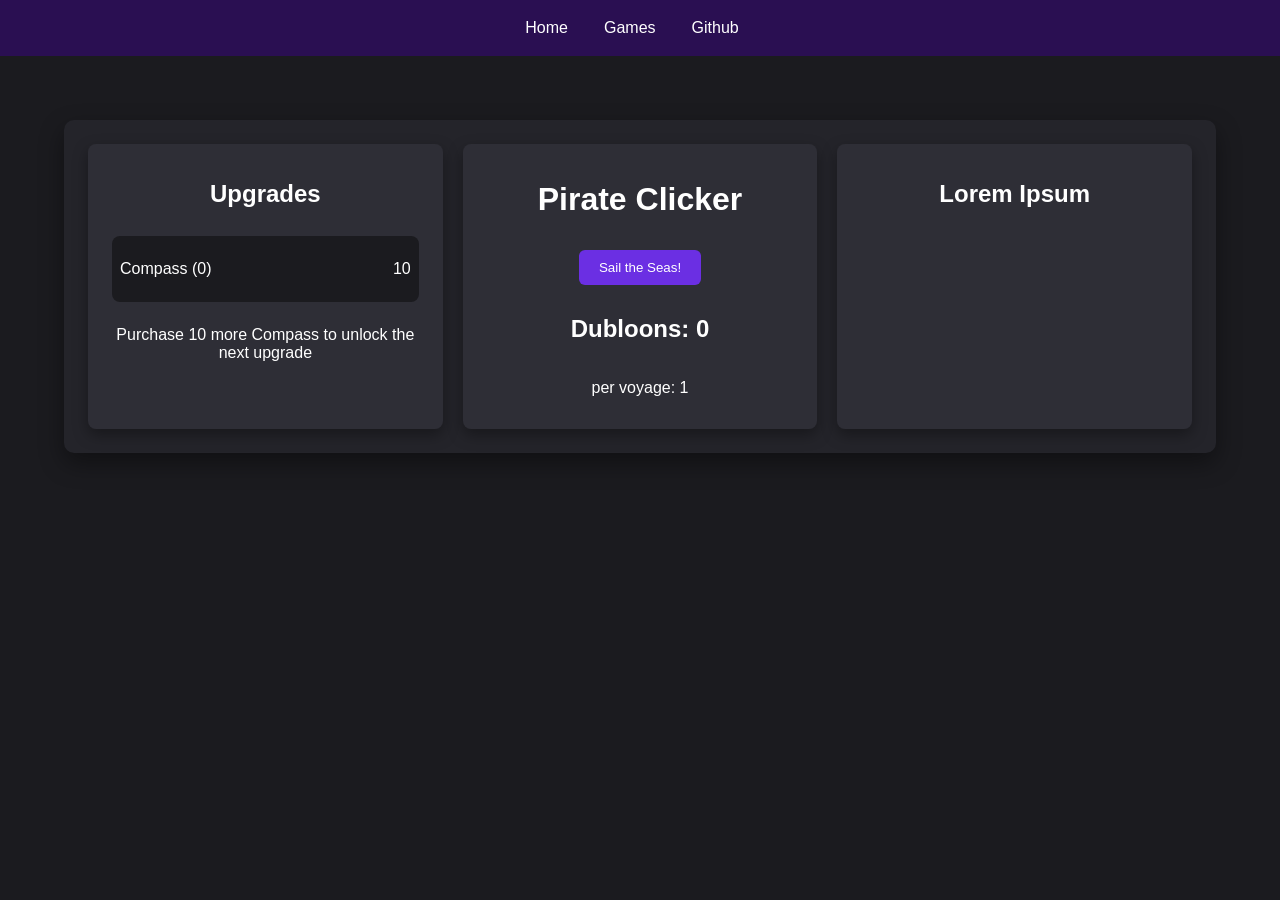
==== index.html @ b9a7f4a6 "renamed clicker.html to index.html" ====
<!DOCTYPE html>
<html>
    <head>
        <meta charset="UTF-8">
        <meta name="viewport" content="width=device-width, initial-scale=1.0">
        <meta name="author" content="Colton Selby">
        <meta name="keywords" content="html, css, javascript, personal, portfolio, webdev">
        <meta name="description" content="This is my personal site, which I will be using to learn and play around with the basics of web development">
        <link rel="stylesheet" href="styles/base.css">
        <link rel="stylesheet" href="styles/layout.css">
        <link rel="stylesheet" href="styles/navbar.css">
        <link rel="stylesheet" href="styles/buttons.css">
        <link rel="stylesheet" href="styles/cards.css">
        <link rel="stylesheet" href="styles/clicker.css">
        <script src="scripts/clicker.js" defer></script>
    </head>
    <body>
        <div class="navbar" id="menuBar">
            <a href="index.html">Home</a>
            <div class="dropdown">
                <a href="games.html" class="dropbtn">Games</a>
                <div class="dropdown-content">
                    <a href="chess.html">Chess</a>
                    <a href="platformer.html">Platformer</a>
                    <a href="ticTacToe.html">Tic Tac Toe</a>
                    <a href="clicker.html">Clicker</a>
                </div>
            </div>
            <a class="external" href="https://github.com/Colt452zz" target="_blank">
                Github
                <img src="images/box-arrow-up-right-svgrepo-com.svg" width="16" height="16">
            </a>
        </div>
        <div class="container wide">
            <div class="page-layout">
                <div class="card-row">
                    <div class="card centered">
                        <h2>Upgrades</h2>
                        <div id="upgradeList"></div>
                        <p id="upgradeText">Purchase 10 more Compass to unlock the next upgrade</p>
                    </div>
                    <div class="card centered">
                        <h1>Pirate Clicker</h1>
                        <button id="clickMe" class="input">Sail the Seas!</button>
                        <h2 id="dubloonCount">Dubloons: 0</h2>
                        <p id="dubloonsPerVoyage">per voyage: 1</p>
                    </div>
                    <div class="card centered">
                        <h2>Lorem Ipsum</h2>
                    </div>
                </div>
            </div>
        </div>
    </body>
</html>
---- styles/base.css ----
/* base.css */
* {
  box-sizing: border-box;
}

body {
  margin: 0;
  font-family: 'Trebuchet MS', Arial, sans-serif;
  background-color: #1b1b1f;
  color: #ffffff;
}

/* UTIL */
.hidden {
  display: none;
}

.external {
  float: right;
}
---- styles/layout.css ----
/* layout.css */

.container {
  max-width: 420px;
  margin: 120px auto 40px;
  padding: 24px;
  background-color: #24242a;
  border-radius: 10px;
  box-shadow: 0 10px 25px rgba(0,0,0,0.4);
}

.centered {
  display: flex;
  flex-direction: column;
  align-items: center;
  text-align: center;
}

.container.wide {
  width: 90vw;
  max-width: 95vw;
}
---- styles/navbar.css ----
/* NAVBAR */
.navbar {
  position: fixed;
  top: 0;
  left: 0;
  width: 100%;
  height: 56px;

  display: flex;
  justify-content: center;
  align-items: stretch;

  background-color: #2a0f52;
  z-index: 1000;
}

.navbar a {
  display: flex;
  align-items: center;
  padding: 14px 18px;
  height: 100%;
  color: white;
  text-decoration: none;
}

/* DROPDOWN */
.dropdown {
  position: relative;
  display: flex;
}

.dropbtn {
  display: flex;
  align-items: center;
}

.dropdown-content {
  display: none;
  position: absolute;
  top: 100%;
  left: 0;

  background-color: #24242a;
  min-width: 180px;
  box-shadow: 0 8px 16px rgba(0,0,0,0.5);
  z-index: 2000;
}

.dropdown-content a {
  display: block;
  padding: 12px 16px;
}

.dropdown:hover .dropdown-content {
  display: block;
}
---- styles/buttons.css ----
/* buttons.css */

button.input {
  background-color: #6b2fe3;
  color: white;
  margin: 10px;
  padding: 10px 20px;
  border-radius: 6px;
  border: none;
  cursor: pointer;
}

button.input:hover {
  background-color: #7d45ee;
}
---- styles/cards.css ----
/* cards.css */

.page-layout {
  display: flex;
  flex-direction: column;
  gap: 32px;
}

.page-header {
  display: flex;
  justify-content: center;
}

.card-row {
  display: flex;
  flex-wrap: wrap;
  gap: 20px;
  justify-content: center;
}

.card {
  flex: 1 1 250px;
  max-width: 400px;
  background-color: #2e2e36;
  padding: 16px;
  border-radius: 8px;
  box-shadow: 0 6px 15px rgba(0,0,0,0.35);
}

.image-card {
  display: inline-flex;
  padding: 12px;
  border-radius: 8px;
  background-color: #2e2e36;
  box-shadow: 0 6px 15px rgba(0,0,0,0.35);
}
---- styles/clicker.css ----
.upgradeBox {
    border-radius: 8px;
    background-color: #1b1b1f;
    padding: 8px;
    display: flex;
    justify-content: space-between;
    margin: 8px;
}
.upgradeBox:hover {
    cursor: pointer;
}
#upgradeList {
    width: 100%;
}
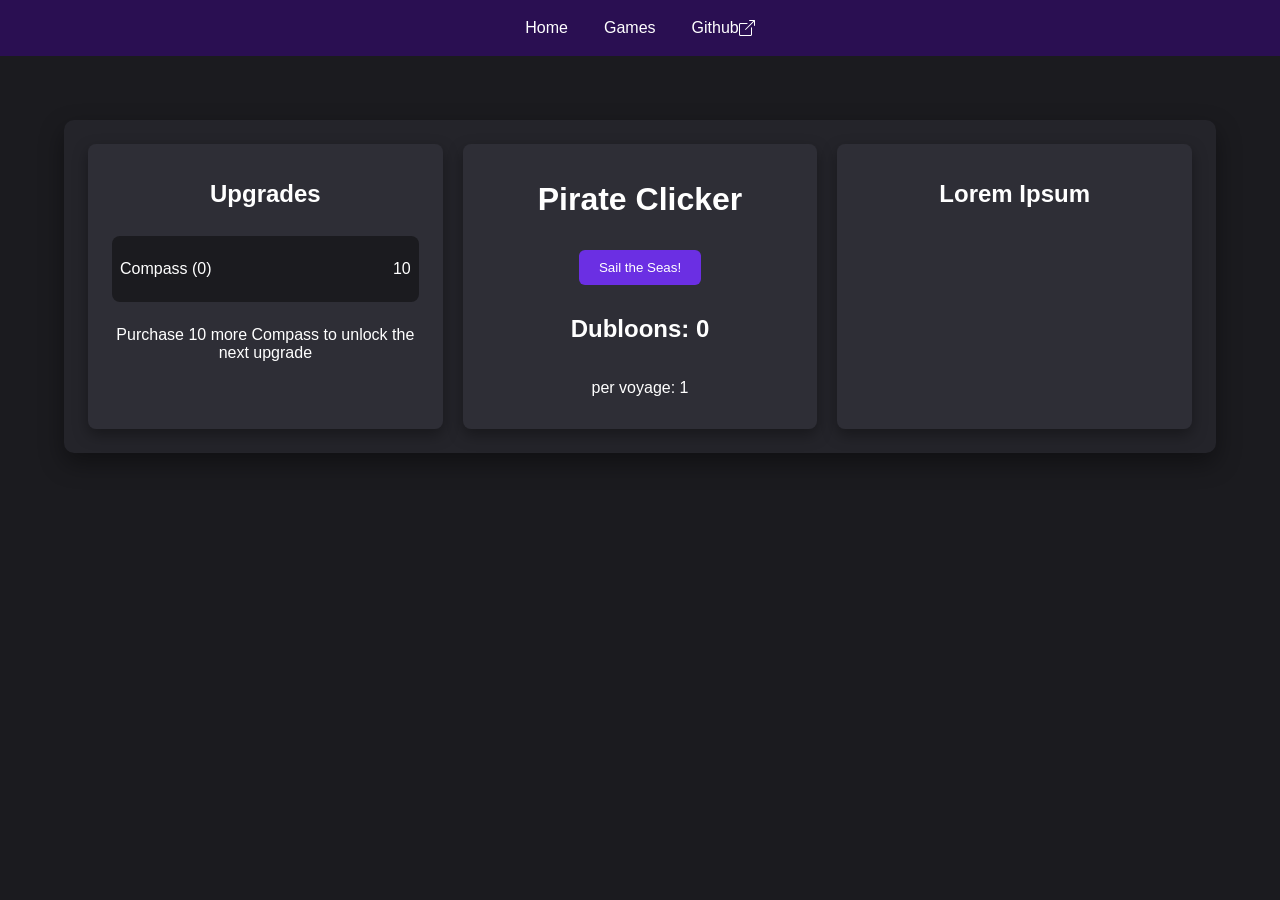
==== commit 57e1e0ea: "updated links in navbar to point to github pages instead of local files" ====
--- a/index.html
+++ b/index.html
@@ -16,14 +16,14 @@
     </head>
     <body>
         <div class="navbar" id="menuBar">
-            <a href="index.html">Home</a>
+            <a href="https://colt452zz.github.io/portfolio-site/">Home</a>
             <div class="dropdown">
-                <a href="games.html" class="dropbtn">Games</a>
+                <a href="https://colt452zz.github.io/portfolio-site/games.html" class="dropbtn">Games</a>
                 <div class="dropdown-content">
-                    <a href="chess.html">Chess</a>
-                    <a href="platformer.html">Platformer</a>
-                    <a href="ticTacToe.html">Tic Tac Toe</a>
-                    <a href="clicker.html">Clicker</a>
+                    <a href="https://colt452zz.github.io/chess/">Chess</a>
+                    <a href="https://colt452zz.github.io/platformer/">Platformer</a>
+                    <a href="https://colt452zz.github.io/tic-tac-toe/">Tic Tac Toe</a>
+                    <a href="https://colt452zz.github.io/pirate-clicker/">Clicker</a>
                 </div>
             </div>
             <a class="external" href="https://github.com/Colt452zz" target="_blank">
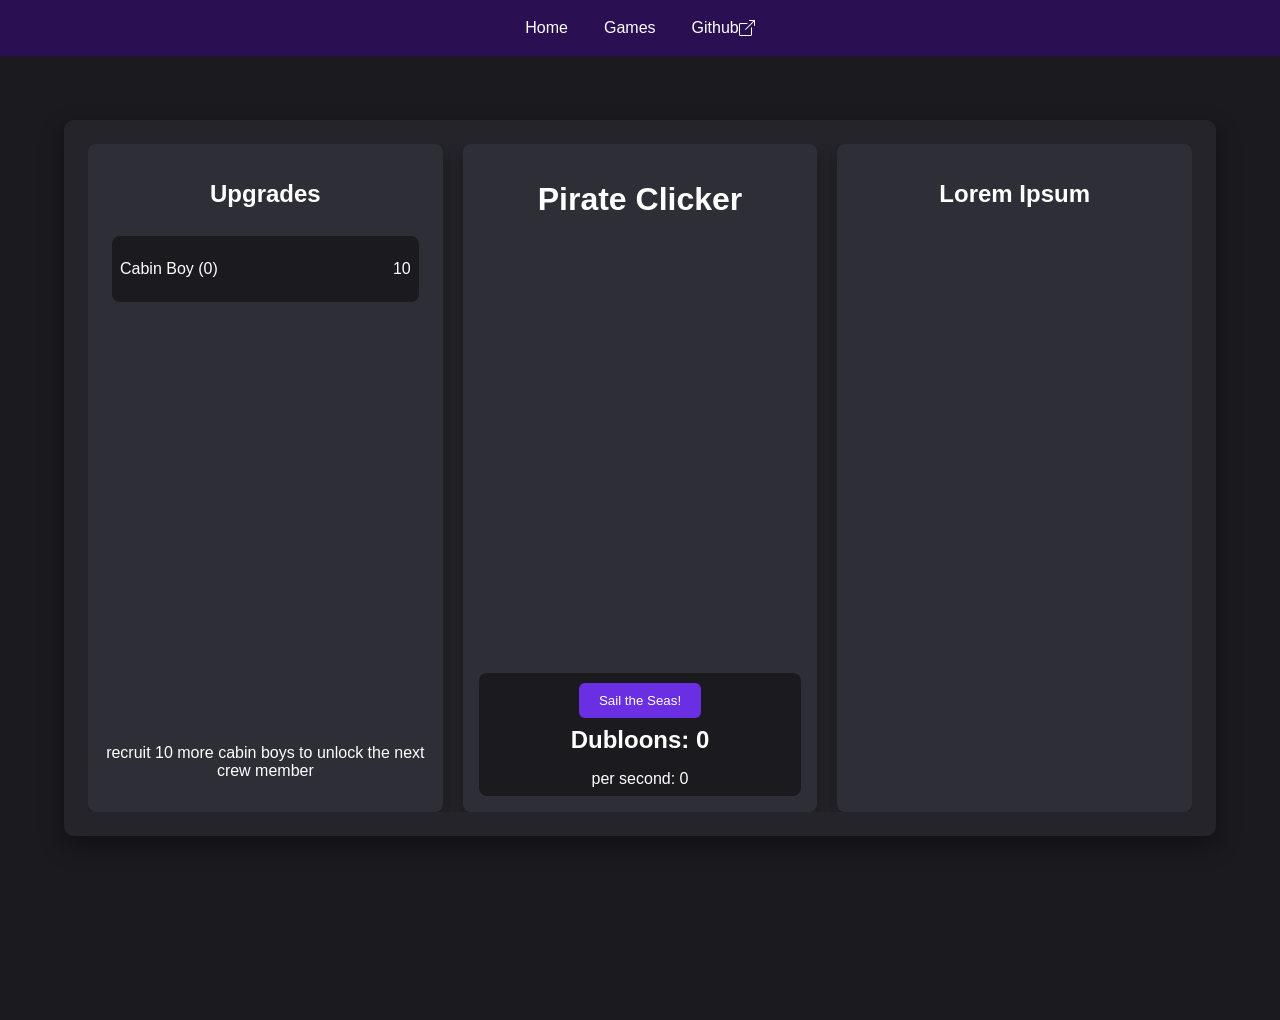
==== commit e84f3aa1: "changed from dubloons per click to dubloons per second for main upgrades, which were also renamed in" ====
--- a/index.html
+++ b/index.html
@@ -1,55 +1,64 @@
 <!DOCTYPE html>
 <html>
-    <head>
-        <meta charset="UTF-8">
-        <meta name="viewport" content="width=device-width, initial-scale=1.0">
-        <meta name="author" content="Colton Selby">
-        <meta name="keywords" content="html, css, javascript, personal, portfolio, webdev">
-        <meta name="description" content="This is my personal site, which I will be using to learn and play around with the basics of web development">
-        <link rel="stylesheet" href="styles/base.css">
-        <link rel="stylesheet" href="styles/layout.css">
-        <link rel="stylesheet" href="styles/navbar.css">
-        <link rel="stylesheet" href="styles/buttons.css">
-        <link rel="stylesheet" href="styles/cards.css">
-        <link rel="stylesheet" href="styles/clicker.css">
-        <script src="scripts/clicker.js" defer></script>
-    </head>
-    <body>
-        <div class="navbar" id="menuBar">
-            <a href="https://colt452zz.github.io/portfolio-site/">Home</a>
-            <div class="dropdown">
-                <a href="https://colt452zz.github.io/portfolio-site/games.html" class="dropbtn">Games</a>
-                <div class="dropdown-content">
-                    <a href="https://colt452zz.github.io/chess/">Chess</a>
-                    <a href="https://colt452zz.github.io/platformer/">Platformer</a>
-                    <a href="https://colt452zz.github.io/tic-tac-toe/">Tic Tac Toe</a>
-                    <a href="https://colt452zz.github.io/pirate-clicker/">Clicker</a>
+
+<head>
+    <meta charset="UTF-8">
+    <meta name="viewport" content="width=device-width, initial-scale=1.0">
+    <meta name="author" content="Colton Selby">
+    <meta name="keywords" content="html, css, javascript, personal, portfolio, webdev">
+    <meta name="description"
+        content="This is my personal site, which I will be using to learn and play around with the basics of web development">
+    <link rel="stylesheet" href="styles/base.css">
+    <link rel="stylesheet" href="styles/layout.css">
+    <link rel="stylesheet" href="styles/navbar.css">
+    <link rel="stylesheet" href="styles/buttons.css">
+    <link rel="stylesheet" href="styles/cards.css">
+    <link rel="stylesheet" href="styles/clicker.css">
+    <script src="scripts/clicker.js" defer></script>
+</head>
+
+<body>
+    <div class="navbar" id="menuBar">
+        <a href="https://colt452zz.github.io/portfolio-site/">Home</a>
+        <div class="dropdown">
+            <a href="https://colt452zz.github.io/portfolio-site/games.html" class="dropbtn">Games</a>
+            <div class="dropdown-content">
+                <a href="https://colt452zz.github.io/chess/">Chess</a>
+                <a href="https://colt452zz.github.io/platformer/">Platformer</a>
+                <a href="https://colt452zz.github.io/tic-tac-toe/">Tic Tac Toe</a>
+                <a href="https://colt452zz.github.io/pirate-clicker/">Clicker</a>
+            </div>
+        </div>
+        <a class="external" href="https://github.com/Colt452zz" target="_blank">
+            Github
+            <img src="images/box-arrow-up-right-svgrepo-com.svg" width="16" height="16">
+        </a>
+    </div>
+    <div class="container wide">
+
+        <div class="card-row">
+            <div class="card centered">
+                <h2>Upgrades</h2>
+                <div id="upgradeList"></div>
+                <p id="upgradeText">recruit 10 more cabin boys to unlock the next crew member</p>
+            </div>
+            <div class="card centered">
+                <h1>Pirate Clicker</h1>
+                <div class="animWindow" id="animWindow">
+
+                </div>
+                <div class="dubloonText">
+                    <button id="clickMe" class="input">Sail the Seas!</button>
+                    <h2 id="dubloonCount">Dubloons: 0</h2>
+                    <p id="dubloonsPerSecond">per second: 0</p>
                 </div>
             </div>
-            <a class="external" href="https://github.com/Colt452zz" target="_blank">
-                Github
-                <img src="images/box-arrow-up-right-svgrepo-com.svg" width="16" height="16">
-            </a>
-        </div>
-        <div class="container wide">
-            <div class="page-layout">
-                <div class="card-row">
-                    <div class="card centered">
-                        <h2>Upgrades</h2>
-                        <div id="upgradeList"></div>
-                        <p id="upgradeText">Purchase 10 more Compass to unlock the next upgrade</p>
-                    </div>
-                    <div class="card centered">
-                        <h1>Pirate Clicker</h1>
-                        <button id="clickMe" class="input">Sail the Seas!</button>
-                        <h2 id="dubloonCount">Dubloons: 0</h2>
-                        <p id="dubloonsPerVoyage">per voyage: 1</p>
-                    </div>
-                    <div class="card centered">
-                        <h2>Lorem Ipsum</h2>
-                    </div>
-                </div>
+            <div class="card centered">
+                <h2>Lorem Ipsum</h2>
             </div>
         </div>
-    </body>
+
+    </div>
+</body>
+
 </html>
--- a/styles/base.css
+++ b/styles/base.css
@@ -8,6 +8,8 @@
   font-family: 'Trebuchet MS', Arial, sans-serif;
   background-color: #1b1b1f;
   color: #ffffff;
+  height: 100vh;
+  overflow: hidden;
 }
 
 /* UTIL */
--- a/styles/layout.css
+++ b/styles/layout.css
@@ -1,8 +1,8 @@
 /* layout.css */
 
 .container {
-  max-width: 420px;
-  margin: 120px auto 40px;
+  height: calc(100vh - 56px - 10vw);
+  margin: calc(56px + 5vw) auto 5vw;
   padding: 24px;
   background-color: #24242a;
   border-radius: 10px;
--- a/styles/buttons.css
+++ b/styles/buttons.css
@@ -3,11 +3,11 @@
 button.input {
   background-color: #6b2fe3;
   color: white;
-  margin: 10px;
   padding: 10px 20px;
   border-radius: 6px;
   border: none;
   cursor: pointer;
+  margin: 10px auto 0px;
 }
 
 button.input:hover {
--- a/styles/cards.css
+++ b/styles/cards.css
@@ -1,18 +1,9 @@
 /* cards.css */
 
-.page-layout {
+.card-row {
+  height: 100%;
   display: flex;
-  flex-direction: column;
-  gap: 32px;
-}
-
-.page-header {
-  display: flex;
-  justify-content: center;
-}
-
-.card-row {
-  display: flex;
+  overflow: hidden;
   flex-wrap: wrap;
   gap: 20px;
   justify-content: center;
@@ -25,6 +16,7 @@
   padding: 16px;
   border-radius: 8px;
   box-shadow: 0 6px 15px rgba(0,0,0,0.35);
+  height: 100%;
 }
 
 .image-card {
--- a/styles/clicker.css
+++ b/styles/clicker.css
@@ -11,4 +11,35 @@
 }
 #upgradeList {
     width: 100%;
+    overflow-y: auto;
+    flex: 1;
+    min-height: 0;
+}
+.no-highlight {
+  -webkit-touch-callout: none; /* iOS Safari */
+  -webkit-user-select: none; /* Safari, Chrome, Opera */
+  -khtml-user-select: none; /* Konqueror HTML */
+  -moz-user-select: none; /* Firefox */
+  -ms-user-select: none; /* Internet Explorer/Edge */
+  user-select: none; /* Standard */
+}
+.dubloonText {
+    margin-top: auto;
+    border-radius: 8px;
+    background-color: #1b1b1f;
+    display: flex;
+    flex-direction: column;
+    width: 100%;
+}
+.dubloonText > * {
+    margin: 8px;
+}
+
+@media (max-width: 768px) {
+    body {
+        overflow: auto;
+    }
+    .container {
+        height: auto;
+    }
 }
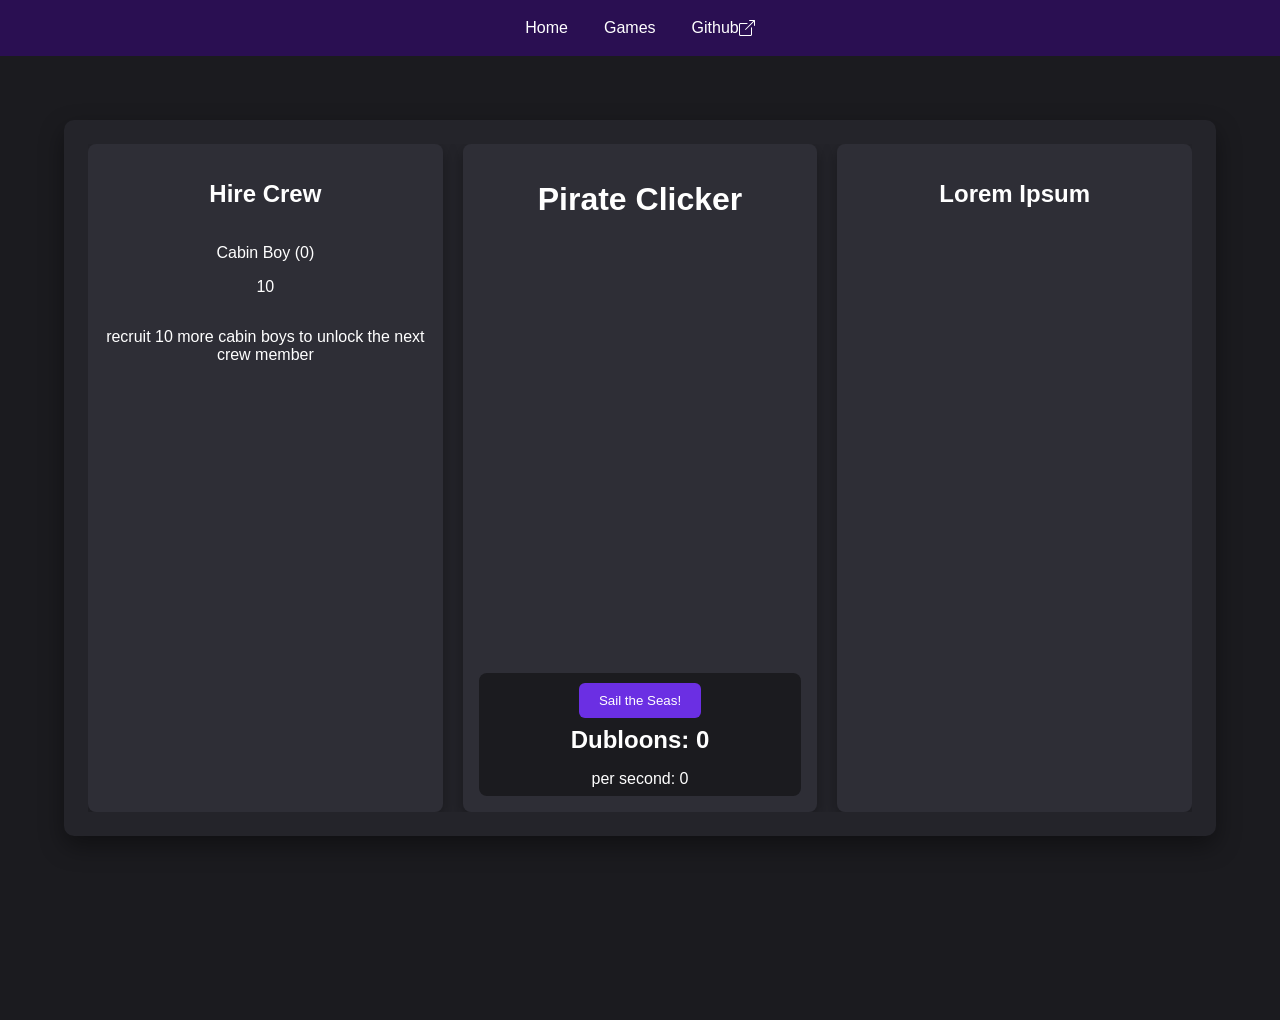
==== commit deed52b4: "fixed bug created by incomplete renaming" ====
--- a/index.html
+++ b/index.html
@@ -38,9 +38,9 @@
 
         <div class="card-row">
             <div class="card centered">
-                <h2>Upgrades</h2>
-                <div id="upgradeList"></div>
-                <p id="upgradeText">recruit 10 more cabin boys to unlock the next crew member</p>
+                <h2>Hire Crew</h2>
+                <div id="crewmateList"></div>
+                <p id="crewmateText">recruit 10 more cabin boys to unlock the next crew member</p>
             </div>
             <div class="card centered">
                 <h1>Pirate Clicker</h1>
